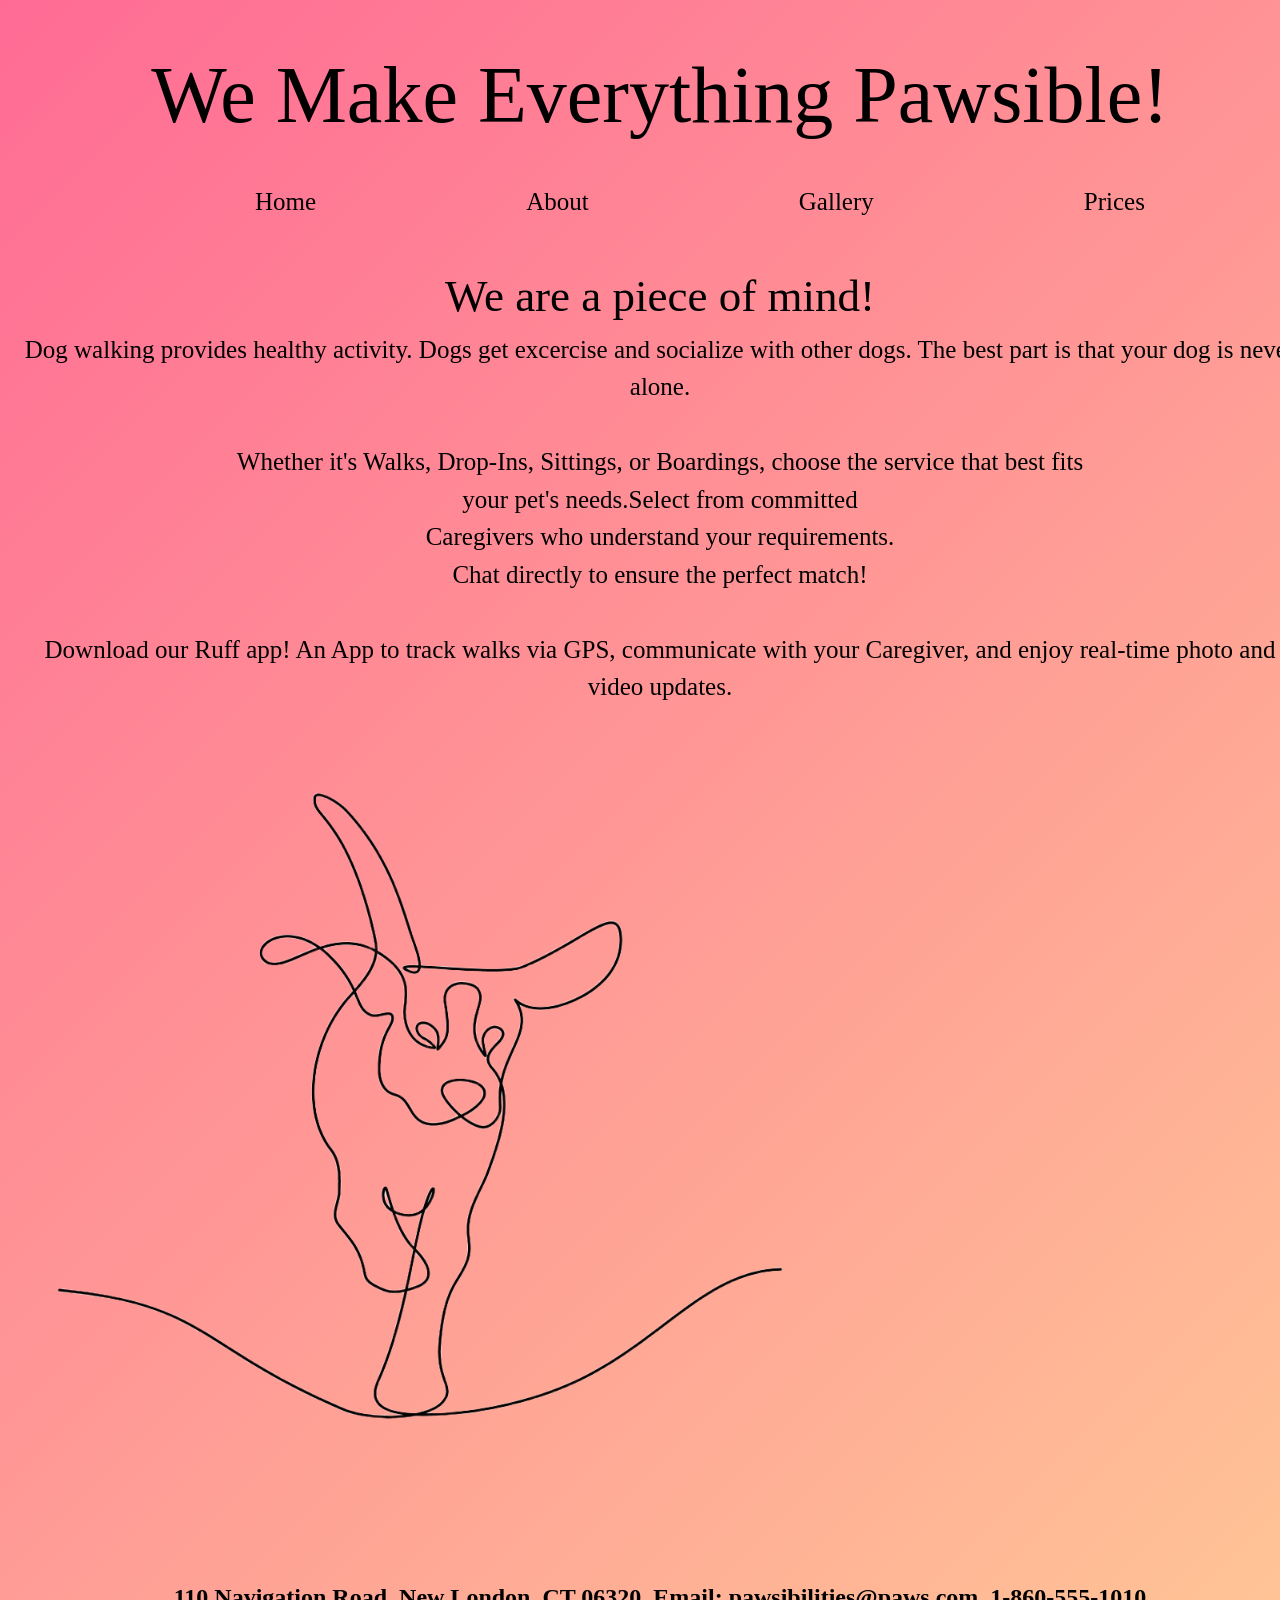
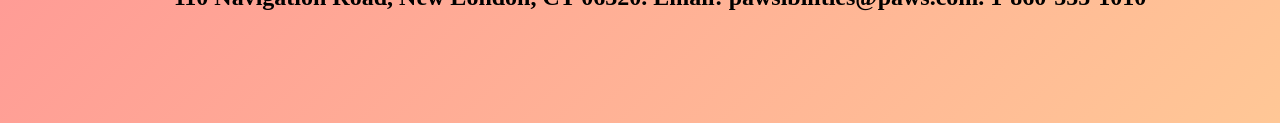
==== index.html @ 6442749b "Revise messaging in index.html for clarity Updated content in index.html to enhance messaging about " ====
<!DOCTYPE html>
<html lang="en">
<head>
    <meta charset="UTF-8" />
    <meta name="viewport" content="width=device-width, initial-scale=1.0" />
    <meta http-equiv="X-UA-Compatible" content="ie=edge" />
    <link rel="stylesheet" href="style.css" />
    <title>Home | Dog Care, Walking & Boarding | Gallery | Grooming</title>
</head>
<body>

 <div class="animated-banner"><span style="font-size: 80px;">We Make Everything Pawsible!<span></div>
       <nav class="navbar">
    <ul class= "nav-list">
        <li><a class="nav-links" href="index.html">Home</a></li>
        <li><a class="nav-links" href="about.html">About</a></li>
        <li><a class="nav-links" href="gallery.html">Gallery</a></li>
        <li><a class="nav-links" href="prices.html">Prices</a></li>
       
    </ul>    
   </nav>


        
                <p style="text-align: center;"><span style="font-size: 45px;">We are a piece of mind!</span><br>Dog walking provides healthy activity. Dogs get excercise and socialize with other dogs. The best part is that your dog is never alone.<br><br>Whether it's Walks, Drop-Ins, Sittings, or Boardings, choose the service that best fits<br>your pet's needs.Select from committed<br>Caregivers who understand your requirements.<br>Chat directly to ensure the perfect match!<br><br>Download our Ruff app! An App to track walks via GPS, communicate with your Caregiver, and enjoy real-time photo and video updates.</p>
        
                <img src="Dog.png" alt="index">
            

<div class="center-div">
<h2>110 Navigation Road, New London, CT 06320. Email: pawsibilities@paws.com. 1-860-555-1010</h2>
</div>

<script src="script.js" defer></script>
</body>
</html>
---- style.css ----
.nav-list {
    height: 10vh;
    width: 100%;
    display: flex;
    justify-content: space-evenly;
    align-items: center;
    margin-right: auto;
    list-style: none;

}
.nav-links {
    text-decoration: none;
    color: black;
    font-size: 25px;

}

div {
    display: flex;
    justify-content: space-evenly; 
    align-items: center; 
    height: 100%; 
    padding: 0 10px;
    gap: 5px;

}

.flex-item {
  margin: 5px;
}

img {
    height: 800px;
}

h1 {
    font-size: clamp (85px);
    
}

p {
    font-size: 25px;
    margin: 0; 
    line-height: 1.5;
    align-items: center;
}

h2 {
    font-size: clamp (25px);
    margin-bottom: 50px; 
    line-height: 1.5;
    Padding: 50px;
   
}

body {
    background-image: linear-gradient(-45deg, #FFC796 0%, #FF6B95 100%);
    background: cover;
    height: 100%;
    width: 100%;
    font-family: "Comic Sans MS", "Chalkboard SE", "Comic Neue";
    align-items: center;
    margin-top: 50px;
    margin-right:20px;
    margin-left: 20px;
}

table, th, td {
  border: 1px solid black;
  border-radius: 10px;
}



nav ul li a {
    display: block;
    padding: 10px 15px;
    text-decoration: none;
    color: #000;
    
    transition: transform 0.5s ease;
}

nav ul li a:hover {
   
    transform: rotate(20deg);
}



/* TEST */



#animated-text span {
  display: inline-block;
  color: black; 
  transition: color 0.3s ease, transform 0.1s ease;
  font-style: 'Poppins', "Comic Sans MS", "Chalkboard SE", "Comic Neue";
  -webkit-tap-highlight-color: transparent; 
  user-select: none;  

}

#animated-text span:hover{
    transform: scale(1.4);
}


#animated-text {
  font-size: clamp (170px); 
  color: black;
}

.pop {
  transform: translateY(-15px) scale(1.1); 
}



/*.  TEST.  */

.animated-banner { 
  animation: fadeIn 5s ease-in-out forwards;
  font-style: "Comic Sans MS", "Chalkboard SE", "Comic Neue"; 
}

@keyframes fadeIn {
  from { opacity: 0; }
  to { opacity: 1; }
}

@media (max-width: 600px) {
  h1 {
    font-size: 40px; /* Cut in half to scale phone screens */
  }

  h2 {
    font-size: 40px; /* Scale for mobile device */
 #animated-text {
    font-size: 170px;/* Scaled down significantly so it doesn't bleed off-screen */
}
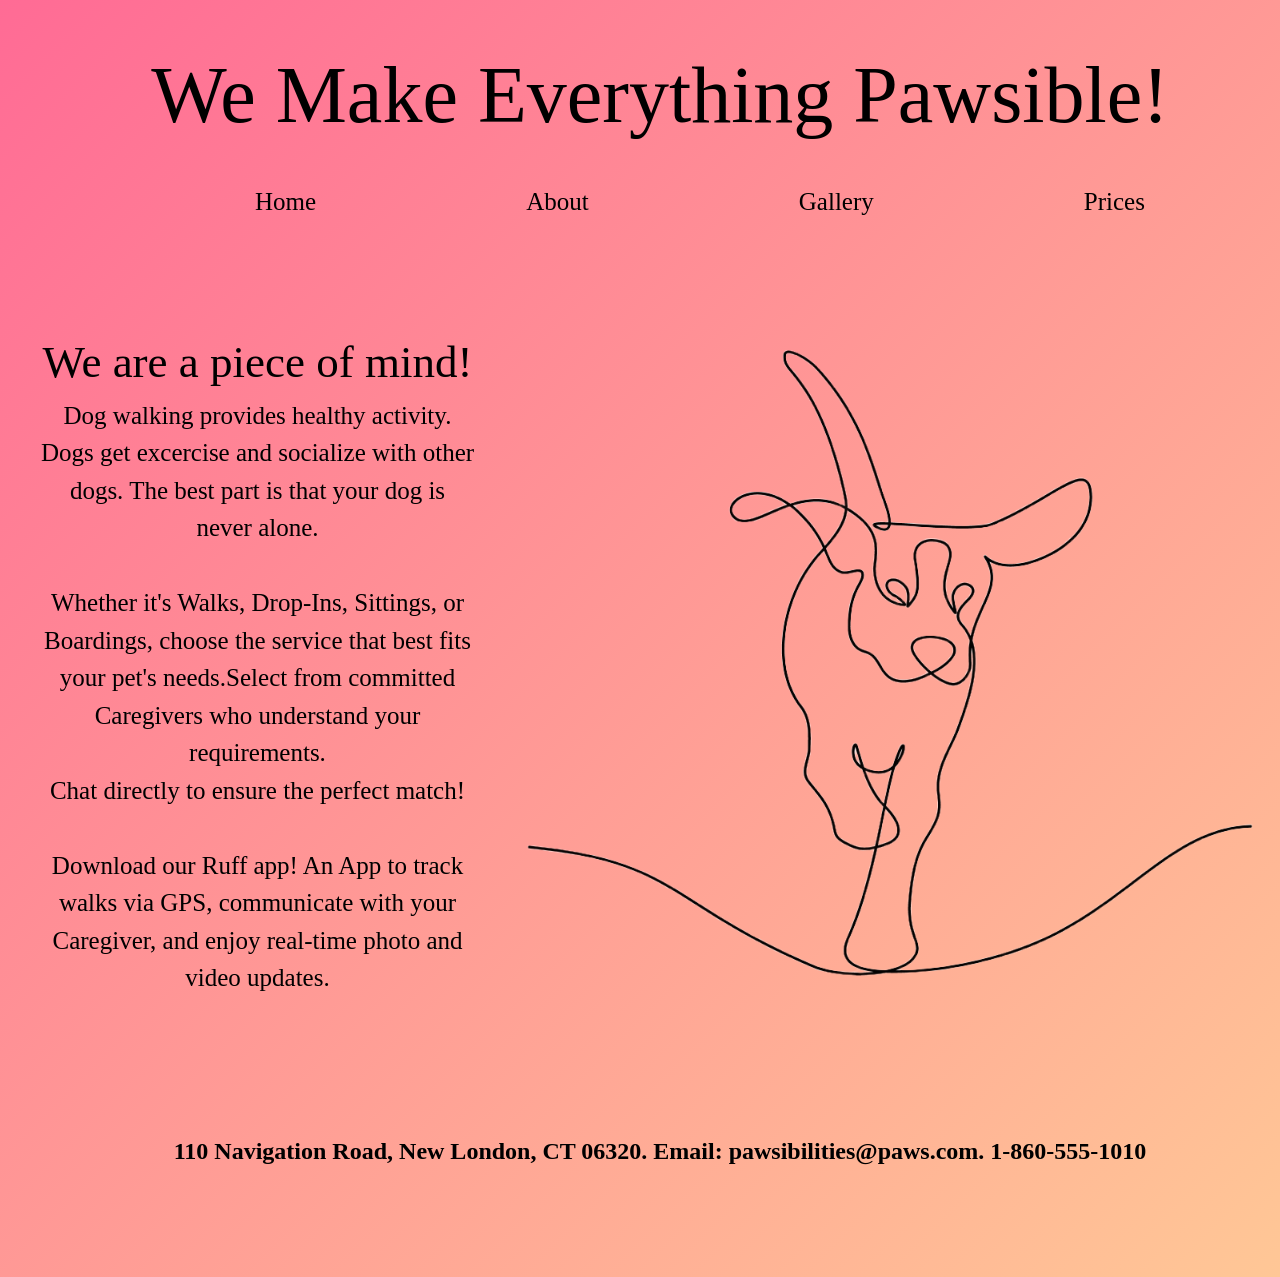
==== commit e5c588fb: "Add main section for dog walking services Added main section with content about dog walking services" ====
--- a/index.html
+++ b/index.html
@@ -22,9 +22,17 @@
 
 
         
+             <main data-router-wrapper>
+    <section data-wrapper-view="index" class="index">
+        <div class="index-content">
+            <div class="index-presentation">
                 <p style="text-align: center;"><span style="font-size: 45px;">We are a piece of mind!</span><br>Dog walking provides healthy activity. Dogs get excercise and socialize with other dogs. The best part is that your dog is never alone.<br><br>Whether it's Walks, Drop-Ins, Sittings, or Boardings, choose the service that best fits<br>your pet's needs.Select from committed<br>Caregivers who understand your requirements.<br>Chat directly to ensure the perfect match!<br><br>Download our Ruff app! An App to track walks via GPS, communicate with your Caregiver, and enjoy real-time photo and video updates.</p>
-        
+                </div>
                 <img src="Dog.png" alt="index">
+                </div>
+                
+    </section>
+</main>
             
 
 <div class="center-div">
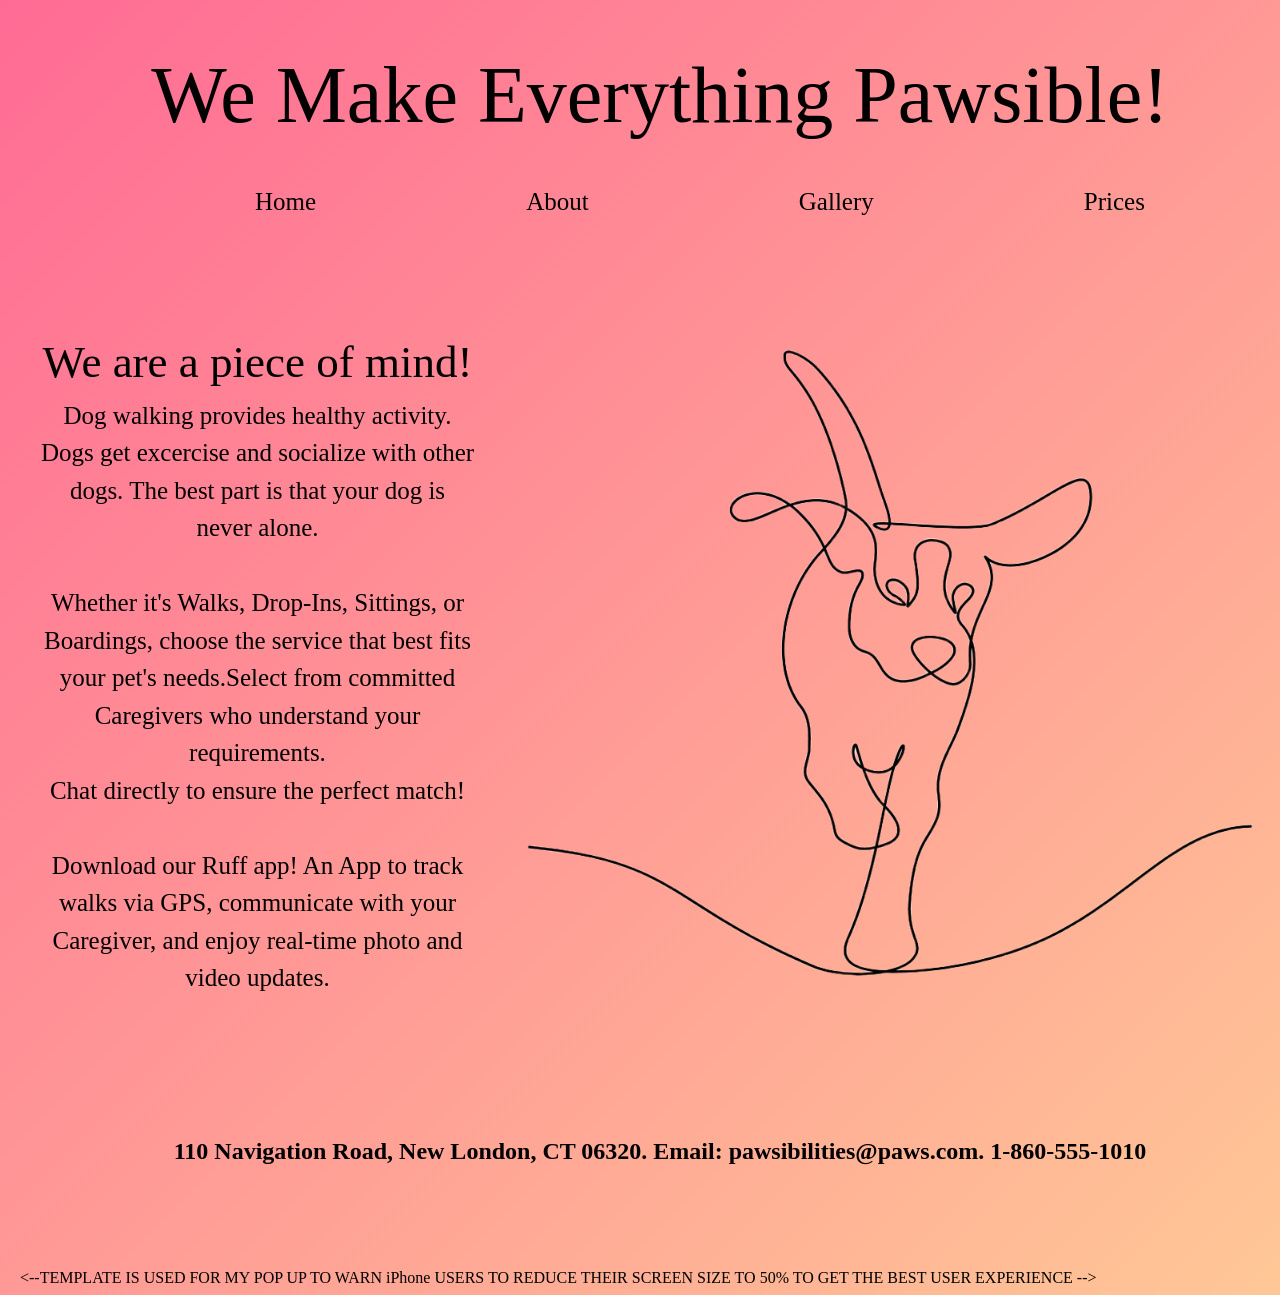
==== commit 9dbfe622: "Update index.html" ====
--- a/index.html
+++ b/index.html
@@ -38,6 +38,16 @@
 <div class="center-div">
 <h2>110 Navigation Road, New London, CT 06320. Email: pawsibilities@paws.com. 1-860-555-1010</h2>
 </div>
+     <--TEMPLATE IS USED FOR MY POP UP TO WARN iPhone USERS TO REDUCE THEIR SCREEN SIZE TO 50% TO GET THE BEST USER EXPERIENCE -->
+<template id="iphone-warning-template">
+  <div class="mobile-overlay">
+    <div class="warning-box">
+      <h2>📱 Optimization Tip</h2>
+      <p>For the best cinematic experience on iPhone, please zoom out to <b>50%</b> in your browser menu.</p>
+      <button onclick="closeWarning()">Got it!</button>
+    </div>
+  </div>
+</template>
 
 <script src="script.js" defer></script>
 </body>
--- a/style.css
+++ b/style.css
@@ -131,13 +131,87 @@
   to { opacity: 1; }
 }
 
-@media (max-width: 600px) {
+@media (max-width: 768px) {
   h1 {
-    font-size: 40px; /* Cut in half to scale phone screens */
-  }
-
+    font-size: 35px !important; /* Drastically smaller so it fits on one line */
+    text-align: center;
+  }
+    
   h2 {
-    font-size: 40px; /* Scale for mobile device */
- #animated-text {
-    font-size: 170px;/* Scaled down significantly so it doesn't bleed off-screen */
-}
+    font-size: 28px !important; /* Adjust this number until it fits nicely */
+    text-align: center;
+    line-height: 1.2;
+    margin-bottom: 15px;
+  }
+
+  p span {
+    font-size: 24px !important; /* Shrinks it to a readable mobile size */
+    display: block;             /* Ensures it doesn't overlap other text */
+    text-align: center;
+  }
+
+  /* This targets the rest of the paragraph text */
+  p {
+    font-size: 18px !important; 
+    line-height: 1.6;           /* Adds space between lines for easier reading */
+    padding: 0 15px;            /* Keeps text from touching the screen edges */
+    text-align: center;
+  }
+  
+  #animated-text {
+    font-size: 45px !important; /* Shrinks the 170px text so it stops spilling */
+    text-align: center;
+    line-height: 1.2;
+    display: block;
+    width: 100%;
+  }
+/* MOBILE (Phone) */
+
+  nav {
+    width: 100% !important;
+    display: flex !important;
+    justify-content: space-around !important; /* Spreads links across the screen */
+    padding: 10px 0;
+    margin: 0;
+  }
+
+nav a {
+    font-size: 16px; /* Ensure the links themselves aren't too huge for the phone */
+  }
+
+img {
+    height: auto;      /* Essential: lets the height shrink naturally */
+    width: 100%;       /* Makes the image fill the phone screen width */
+    max-width: 400px;  /* Optional: keeps it from getting TOO big on large phones */
+    display: block;
+    margin: 0 auto;    /* Keeps it centered */
+    }
+
+  table, th, td {
+    /* Shrink those 60px margins so they don't push the table off-screen */
+    margin-left: 10px !important;
+    margin-right: 10px !important;
+    
+    /* Shrink the font so the 'flex' boxes don't get too wide */
+    font-size: 16px !important;
+    
+    /* Keep them centered but let them wrap if they run out of space */
+    flex-wrap: wrap; 
+  }
+    .prices-content img {
+        height: auto !important; /* Fixes 800px height for phones */
+    }
+
+  .grid-container {
+    display: flex !important;
+    flex-direction: column !important; /* Stacks images vertically */
+    align-items: center !important;    /* Centers them perfectly */
+    width: 100% !important;
+    gap: 20px;
+  }
+
+  .grid-container img {
+    width: 90% !important; /* Makes images large but keeps a small gap on sides */
+    margin: 0 auto;
+  }
+}
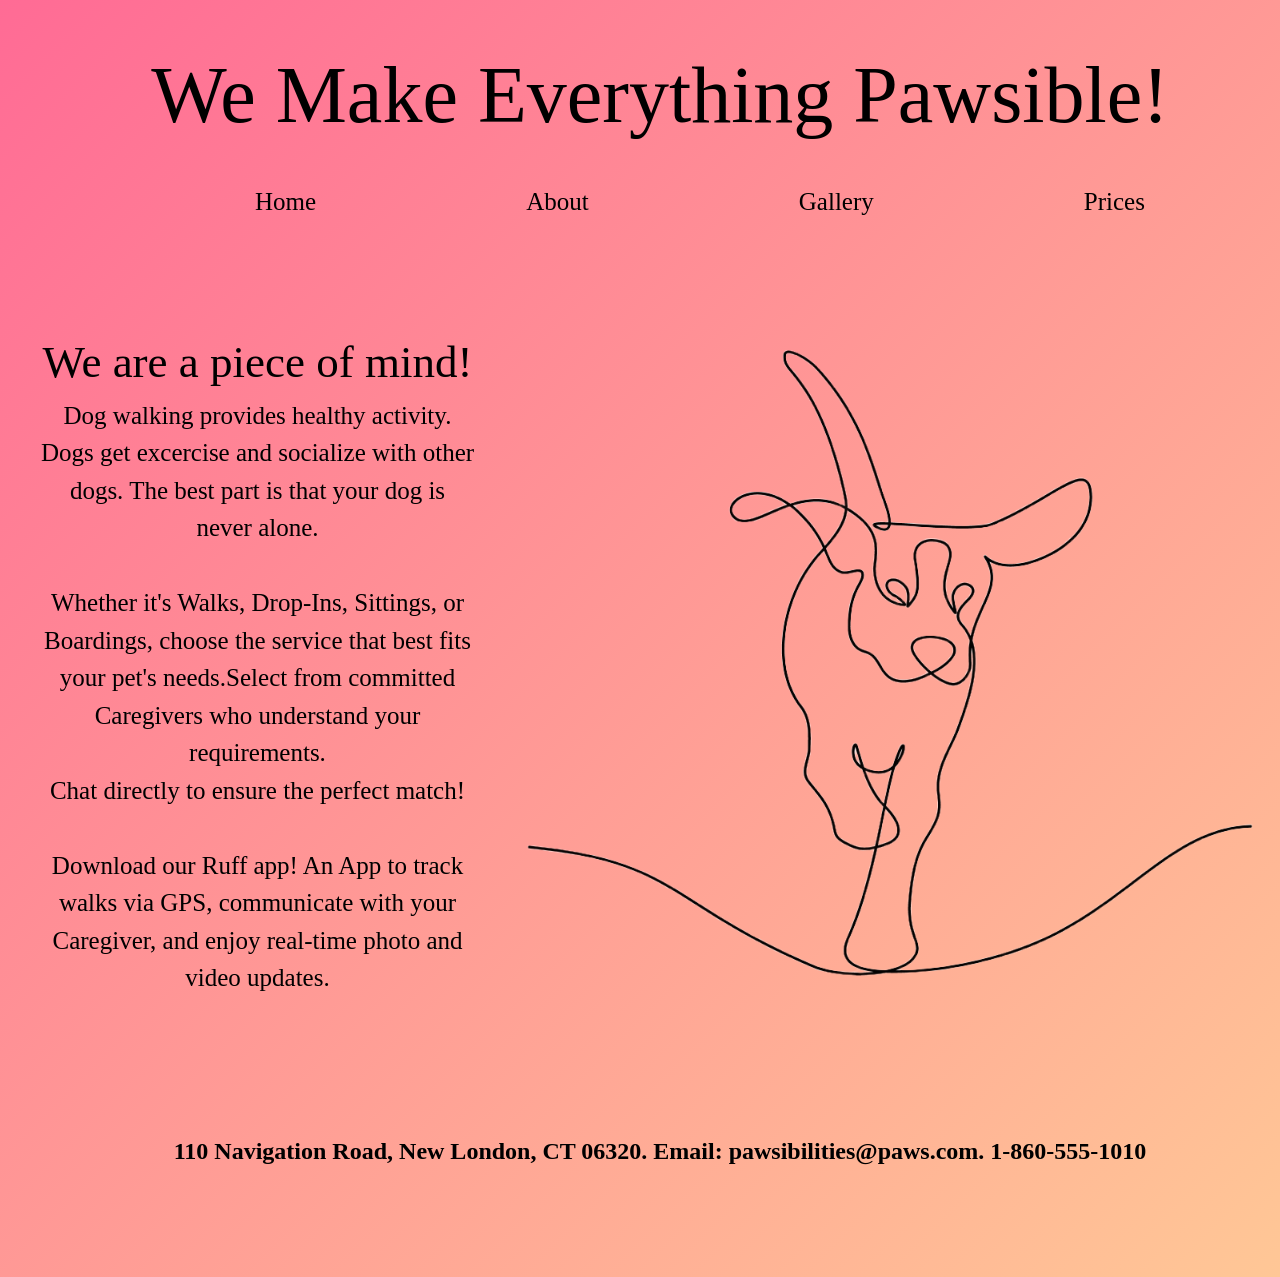
==== commit e7ead033: "Update index.html" ====
--- a/index.html
+++ b/index.html
@@ -38,7 +38,7 @@
 <div class="center-div">
 <h2>110 Navigation Road, New London, CT 06320. Email: pawsibilities@paws.com. 1-860-555-1010</h2>
 </div>
-     <--TEMPLATE IS USED FOR MY POP UP TO WARN iPhone USERS TO REDUCE THEIR SCREEN SIZE TO 50% TO GET THE BEST USER EXPERIENCE -->
+    
 <template id="iphone-warning-template">
   <div class="mobile-overlay">
     <div class="warning-box">
--- a/style.css
+++ b/style.css
@@ -215,3 +215,37 @@
     margin: 0 auto;
   }
 }
+
+/* TEMPLATE CSS TO WARN USERS TO REDUCE SCREEN SIZE TO 50% TO GET THE BEST EXPERIENCE */
+.mobile-overlay {
+  position: fixed;
+  top: 0;
+  left: 0;
+  width: 100vw;
+  height: 100vh;
+  background: rgba(0, 0, 0, 0.8); /* Dims the background image */
+  display: flex;
+  justify-content: center;
+  align-items: center;
+  z-index: 1000;
+}
+
+.warning-box {
+  background: lavender;
+  color: black;
+  padding: 30px;
+  border-radius: 15px;
+  text-align: center;
+  max-width: 80%;
+  box-shadow: 0 10px 30px rgba(0,0,0,0.5);
+}
+
+.warning-box button {
+  margin-top: 15px;
+  padding: 10px 20px;
+  background: black;
+  color: white;
+  border: none;
+  border-radius: 5px;
+  cursor: pointer;
+}
